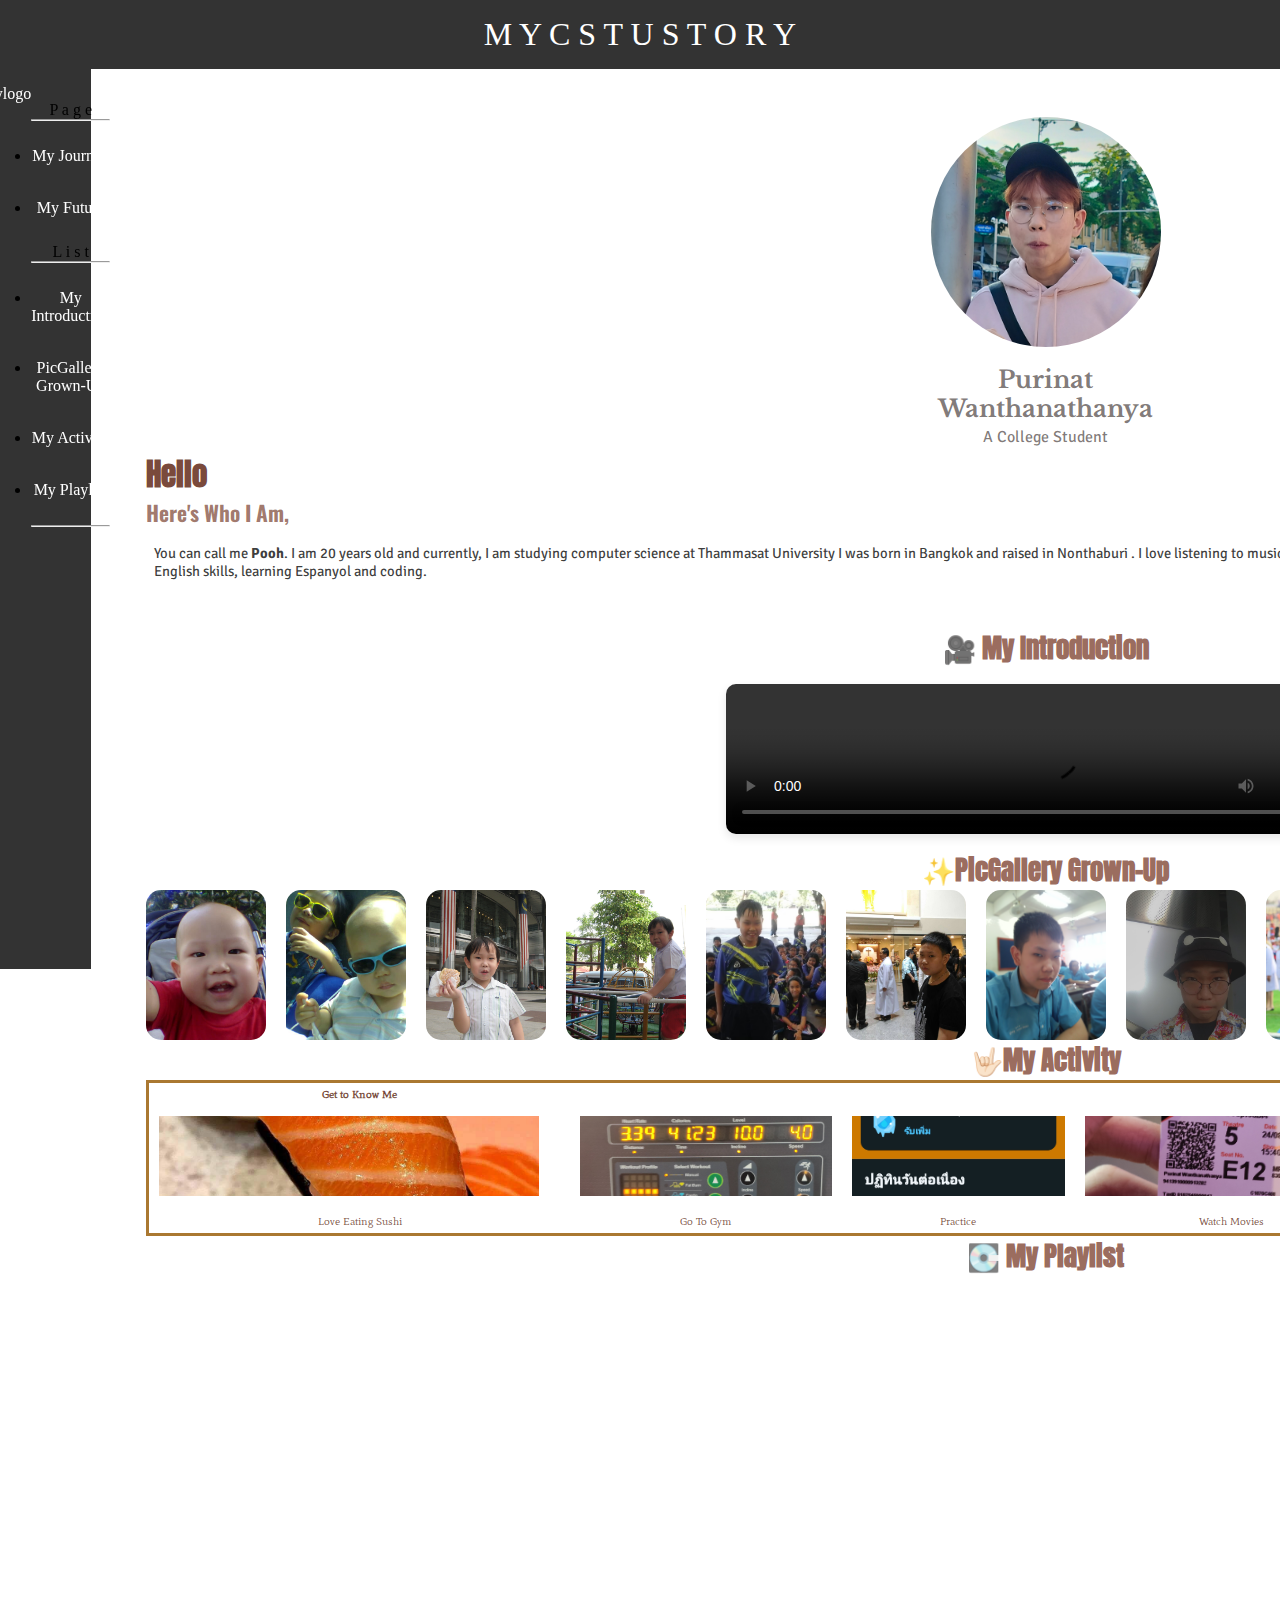
==== index.html @ 2fa3c5a8 "prepare for work" ====
<!DOCTYPE html>
<html lang="en">

<head>
    <meta charset="UTF-8">
    <meta name="viewport" content="width=device-width, initial-scale=1.0">
    <title>💾My CSTU Story</title>
    <link rel="stylesheet" href="mystyle.css">
</head>
<header>
    M Y C S T U S T O R Y
</header>
<main>
    <section class="navbar">
        <div class="logo">
            <a href="#">Mylogo</a>
        </div>
        <ul class="menu">
            <p class="buttontext">P a g e</p>
            <hr>
            <br>
            <li><a href="myjourney.html" class="button">My Journey</a></li>
            <br>
            <li><a href="myfuture.html" class="button">My Future</a></li>
            <br>
            <p class="buttontext">L i s t</p>
            <hr>
            <br>
            <li><a href="#section1" class="button"> My Introduction</a></li>
            <br>
            <li><a href="#section2" class="button"> PicGallery Grown-Up</a></li>
            <br>
            <li><a href="#section3" class="button"> My Activity</a></li>
            <br>
            <li><a href="#section4" class="button"> My Playlist</a></li>
            <br>
            <hr>
        </ul>
    </section>
    <section class="article">
        <div class="profile-image">
            <img id="pooh" src="resources/mypic.jpg" alt="PoohPhoto">
        </div>
        <div class="profile-text">
            <br>
            <p class="name"><b>Purinat</b></p>
            <p class="surname"><b>Wanthanathanya</b></p>
            <p class="occupation">A College Student</p>
            <h1> Hello </h1>
            <h3>Here's Who I Am,</h3>
            <p class="description"> You can call me <b>Pooh</b>. I am 20 years old and currently,
                I am studying computer science at Thammasat University
                I was born in Bangkok and raised in Nonthaburi .
                I love listening to music, singing, and gaming so much.
                In my free time, I work out and make music. I've always improved my English skills, learning Espanyol
                and
                coding.
            </p>
        </div>

        <!-- sec1 -->

        <div class="introbackground">
            <h2 id="section1"> 🎥 My Introduction</h2>
            <div class="introductionbox">
                <video controls>
                    <source src="resources/myvdo.mp4" type="video/mp4">
                    Your Browser Does Not Support The Video Tag. Please Change The Browser.
                </video>
            </div>
        </div>

        <!-- sec2 -->

        <h2 id="section2"> ✨PicGallery Grown-Up</h2>
        <div class="gallery-container">
            <div class="gallery">
                <div class="gallery-items">
                    <img src="resources/baby.jpg" alt="baby">
                </div>
                <div class="gallery-items">
                    <img src="resources/toddler.jpg" alt="toddler">
                </div>
                <div class="gallery-items">
                    <img src="resources/child.jpg" alt="child">
                </div>
                <div class="gallery-items">
                    <img src="resources/kindergarten.JPG" alt="kindergarten">
                </div>
                <div class="gallery-items">
                    <img src="resources/Elementary1.jpg" alt="Elementary">
                </div>
                <div class="gallery-items">
                    <img src="resources/junior high school2.jpg" alt="juniorhighschool">
                </div>
                <div class="gallery-items">
                    <img src="resources/junior high school4.jpg" alt="juniorhighschool">
                </div>
                <div class="gallery-items">
                    <img src="resources/highschool1.jpg" alt="seniorhighschool">
                </div>
                <div class="gallery-items">
                    <img src="resources/highschool2.jpg" alt="seniorhighschool">
                </div>
                <div class="gallery-items">
                    <img src="resources/highschool3.jpg" alt="seniorhighschool">
                </div>
                <div class="gallery-items">
                    <img src="resources/freshman1.jpg" alt="freshman">
                </div>
                <div class="gallery-items">
                    <img src="resources/freshman2.jpg" alt="freshman">
                </div>
                <div class="gallery-items">
                    <img src="resources/freshman3.jpg" alt="freshman">
                </div>
            </div>
        </div>

        <!-- section 3 -->

        <h2 id="section3">🤟🏻My Activity</h2>
        <table>
            <tr>
                <th>
                    <h3 class="tabletext"> Get to Know Me </h3>
                </th>
            </tr>
            <tr>
                <td>
                    <img src="resources/Eat.jpg" class="tableimage" alt="sushi">
                    <p class="tabletext">Love Eating Sushi</p>
                </td>
                <td>
                    <img src="resources/Fit.jpg" class="tableimage" alt="Fitness">
                    <p class="tabletext">Go To Gym</p>
                </td>
                <td>
                    <img src="resources/Duo.jpg" class="tableimage" alt="Duolingo">
                    <p class="tabletext">Practice</p>
                </td>
                <td>
                    <img src="resources/Movie.jpg" class="tableimage" alt="Movie">
                    <p class="tabletext">Watch Movies</p>
                </td>
                <td>
                    <img src="resources/Music.jpg" class="tableimage" alt="Music">
                    <p class="tabletext">Make Music</p>
                </td>
                <td>
                    <img src="resources/Valo.jpg" class="tableimage" alt="Valorant">
                    <p class="tabletext">Play Games</p>
                </td>
            </tr>
        </table>

        <!-- section4 -->
        <h2 id="section4">💽 My Playlist</h2>
        <div class="video-container">
            <iframe
                src="https://www.youtube.com/embed/videoseries?si=yhPzx1pX7PK1gI0g&amp;list=PLWq7gyttFS2SvyhBA673lJJgLAm5ol5pf"
                title="YouTube video player"
                frameborder="0"
                allow="accelerometer; autoplay; clipboard-write; encrypted-media; gyroscope; picture-in-picture; web-share"
                referrerpolicy="strict-origin-when-cross-origin"
                allowfullscreen>
            </iframe>
        </div>
    </section>
    <aside>
        Lorem ipsum dolor sit amet consectetur, adipisicing elit. At voluptatum quisquam quo quis officiis
        necessitatibus! Perspiciatis id impedit cupiditate, ea blanditiis in vel fugit totam quidem dolorum, quod,
        consequatur soluta!
    </aside>
</main>
<footer>
    copyright
</footer>

</html>
---- mystyle.css ----
@import url(https://fonts.googleapis.com/css2?family=Anton&family=Nerko+One&family=Oswald&family=Signika+Negative&family=Libre+Baskerville&family=Mate);
@import url(https://cdnjs.cloudflare.com/ajax/libs/font-awesome/6.0.0-beta3/css/all.min.css);

html{
    scroll-behavior: smooth;
}

*{
    margin: 0;
    padding: 0;
    box-sizing: border-box;
}

header{
    background-color: #333;
    color:#fff;
    text-align: center;
    padding: 1rem 0;
    font-size: 24pt;
}

.navbar{
    background-color: #333;
    text-align: center;
    padding: 1rem 0;
        & .logo{
            margin-bottom: 1rem;
            & a{
                color: #fff;
                text-decoration: none;
            }
        }

        & .menu{
            & li{
                margin: .5rem 0;
                & a{
                    color: #fff;
                    text-decoration: none;
                }
            }
        }
}

.article{
    & .profile-image{
        border-radius: 15px;
        display: flex;
        align-items: center;
        justify-content: center;
        margin-top: 2rem;
    }
    
    & #pooh{
        width: 230px;
        height: 230px;
        border-radius: 50%;
        /* ทำให้รูปกลม */
        object-fit: cover;
        /* ทำให้รูปพอดี */
    }

    & .name{
        text-align: center;   
        color: #2e24219c;
        font-size: 18pt;
        margin: 0;
        font-family: Libre Baskerville;
    }
    
    & .surname{
        text-align: center;   
        color: #2e24219c;
        font-size: 18pt;
        margin: 0;
        font-family: Libre Baskerville;
    }
    
    & .occupation{
        text-align: center;   
        color: #2e24219c;
        font-size: 12pt;
        margin: 1;
        font-family: Signika Negative;
        padding: .25rem 0;
    }

    & hr{
        height: 1.5px;
        background-color: #805211;
        border: none;
    }
    
    & h1{
        color:#551806cc;
        font-size: 23pt;
        margin: 0;
        font-family: Anton;
    }
    
    & h2{
        color:#804533cc;
        font-size: 20pt;
        font-family: Anton;
        text-align: center;
    }
    
    & h3{
        color: #631f0b9c;
        font-size: 16pt;
        margin: 0;
        font-family: Oswald;
    }
    
    & h4{
        color: #585858;
        font-size: 14pt;
        font-family: Signika Negative;
        margin: 0;
        padding: 10px;
    }
    
    & .description{
        color:#080808cc;
        font-size: 11pt;
        padding: 1rem .5rem;
        font-family: Signika Negative;
    }
    
    & .motto{
        color:#1b0904cc;
        font-size: 15pt;
        text-align: center;
        font-family: Mate;
    }
    
    & .introbackground{
        padding-top: 2rem;
    }

    & .introductionbox {
        max-width: 100%;
        display: flex;
        justify-content: center; 
        padding: 1rem 0;
        box-sizing: border-box;
    }
    
    & .introductionbox video {
        width: 100%;
        height: auto; 
        max-width: 640px; 
        border-radius: 10px; 
        box-shadow: 0px 4px 10px rgba(0, 0, 0, 0.1); 
    }

    & .gallery-container {
        overflow: hidden;
        width: 100%;
        height: 150px;
        position: relative;
    }
    
    & .gallery {
        display: flex;
        gap: 20px;
        transition: transform 0.5s ease;
        white-space: nowrap;
        will-change: transform;
        animation: scroll 20s linear infinite;
    }
    
    & .gallery-items {
        flex: 0 0 auto;
        width: 120px;
        height: 150px;
        overflow: hidden;
        border-radius: 15px;
    }
    
    & .gallery-items img {
        width: 100%;
        height: 100%;
        object-fit: cover;
    }

    & table {
        width: 100%;
        border: 3px solid #aa7831;
        margin: auto;
        border-collapse: collapse;
        background-color: #ffffff;
    }
    
    & .tabletext {
        color: #551806cc;
        font-size: 8pt;
        margin: 0;
        font-family: 'Mate', serif;
        text-align: center;
        padding: 5px;
    }
    
    & .tableimage {
        width: 100%;
        max-width: 400px;
        max-height: 100px;
        object-fit: cover;
        padding: 10px;
    }
    
    & .togglecontainer {
        margin-bottom: 20px;
    }

    & .video-container {
        position: relative;
        width: 100%;
        max-width: 1600px;
        padding-top: 56.25%; /* อัตราส่วน 16:9 */
        margin: auto;
    }
    
    .video-container iframe {
        position: absolute;
        top: 0;
        left: 0;
        width: 100%;
        height: 100%;
        border: none;
    }

}

@keyframes scroll {
    /* ทำให้ภาพเลื่อนไปด้ายขวา */
    from {
        transform: translateX(0);
    }
    to {
        transform: translateX(-100%);
    }
}

aside, section{
    padding: 1rem;
}

footer{
    text-align: center;
    background-color: #333;
    color: #fff;
    padding: 1rem;
}


@media screen and (min-width: 768px) {

    .navbar{
        display: flex;
        justify-content: center;
        position: sticky;
        top:0;
        height: 100vh;
        width: 70%;
        
        & .logo{
            margin-bottom: 0;
        }

        & .menu{
            display: flex;
            flex-direction: column; /*แนวตั้ง*/
            padding: 1rem 0;
        }
    }

    main{
        display: grid;
        grid-template-columns: .25fr 1fr;
        grid-template-areas: 
        "content1 content2" /* แถวแรก */
        "content3 aside";
        padding: 0;
    }

    aside {
        grid-area: aside; /* ช่องที่ 4 */
    }
    
}

@media screen and (min-width: 1020px) {

    .navbar{
        display: flex;
        justify-content: center;
        position: sticky;
        top:0;
        height: 100vh;
        width: 70%;
        
        & .logo{
            margin-bottom: 0;
        }

        & .menu{
            display: flex;
            flex-direction: column; /*แนวตั้ง*/
            padding: 1rem 0;
        }
    }

    main{
        display: grid;
        grid-template-columns: 0.5fr 1fr 0.5fr;
        padding: 0;
        grid-template-areas: 
        "nav content2 aside";
        padding: 0;
    }

    aside {
        grid-area: aside; 
    }
}
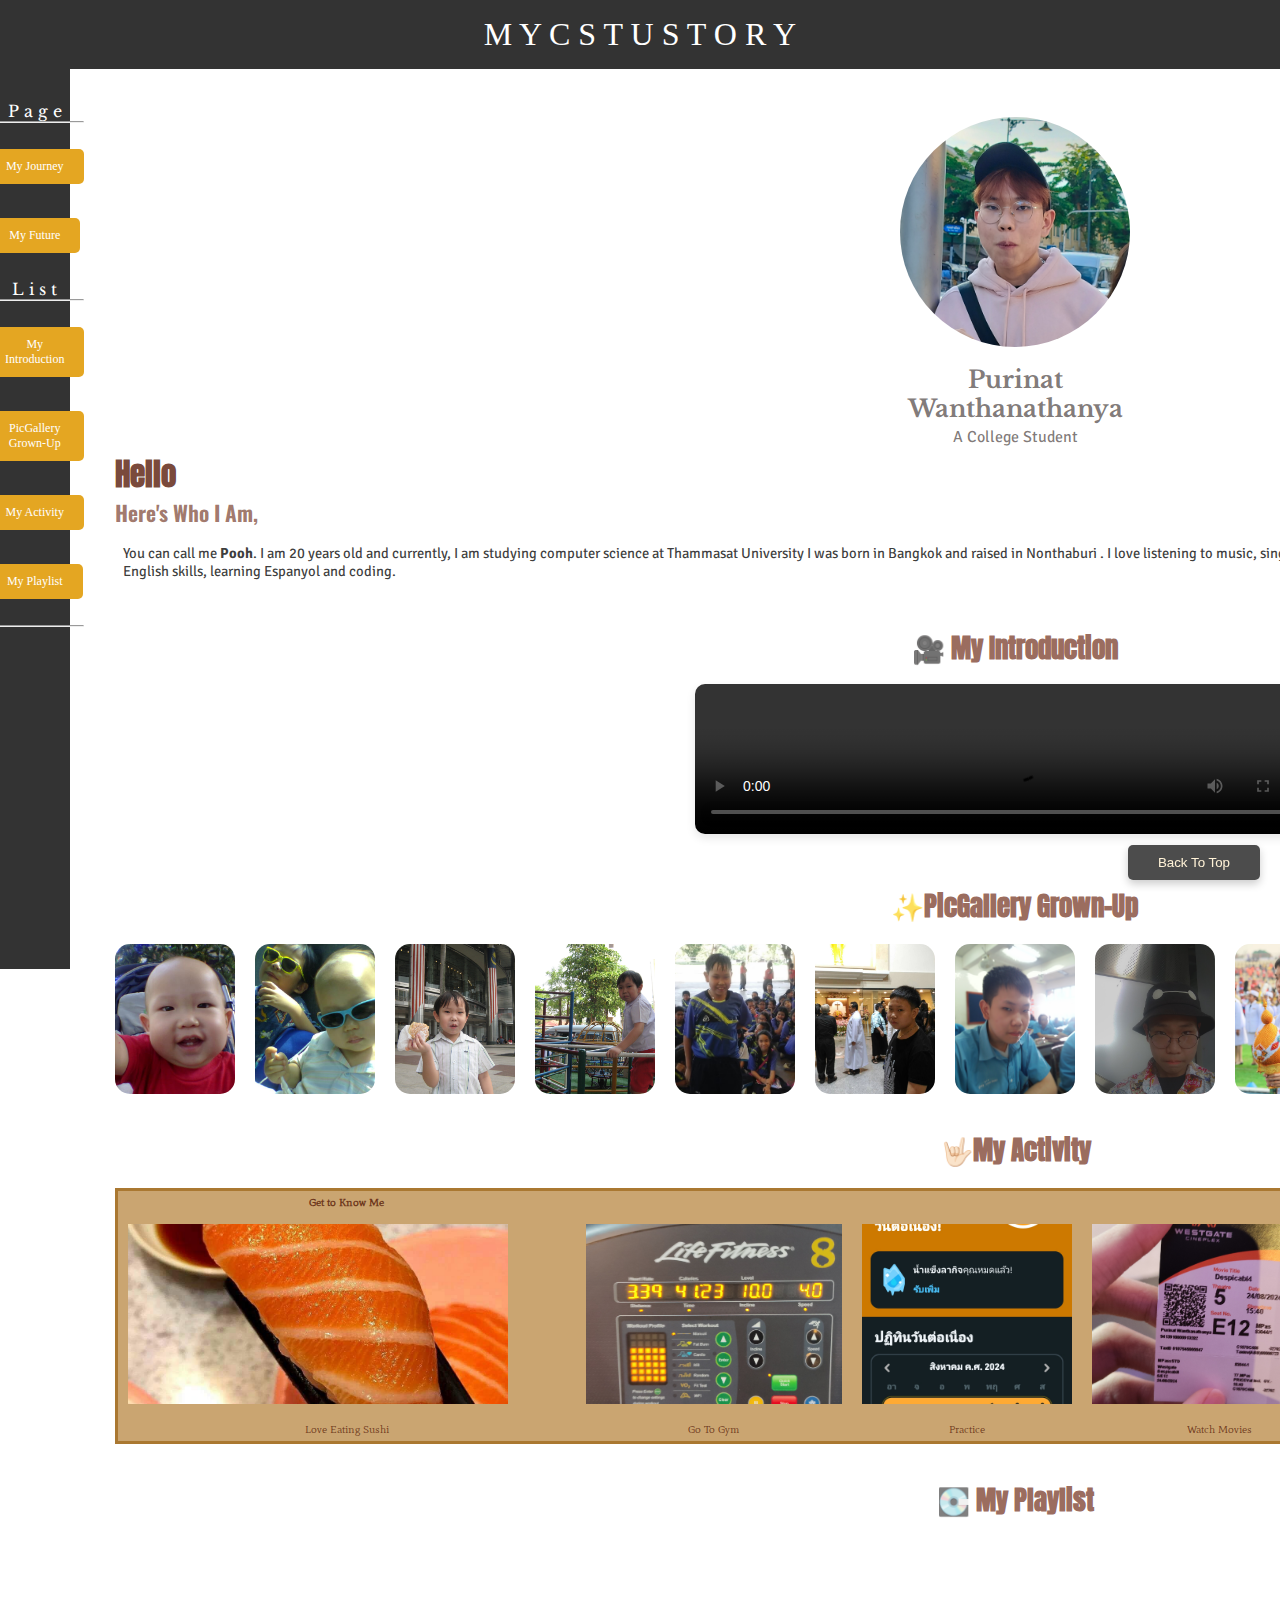
==== commit 5df9a499: "adjust webpage for responsive" ====
--- a/index.html
+++ b/index.html
@@ -13,7 +13,7 @@
 <main>
     <section class="navbar">
         <div class="logo">
-            <a href="#">Mylogo</a>
+            <a href="#"></a>
         </div>
         <ul class="menu">
             <p class="buttontext">P a g e</p>
@@ -70,9 +70,10 @@
             </div>
         </div>
 
-        <!-- sec2 -->
+        <!-- sec2 --><br><br>
 
         <h2 id="section2"> ✨PicGallery Grown-Up</h2>
+        <br>
         <div class="gallery-container">
             <div class="gallery">
                 <div class="gallery-items">
@@ -117,9 +118,10 @@
             </div>
         </div>
 
-        <!-- section 3 -->
+        <!-- section 3 --><br><br>
 
         <h2 id="section3">🤟🏻My Activity</h2>
+        <br>
         <table>
             <tr>
                 <th>
@@ -154,24 +156,32 @@
             </tr>
         </table>
 
-        <!-- section4 -->
+        <!-- section4 --><br><br>
         <h2 id="section4">💽 My Playlist</h2>
+        <br>
         <div class="video-container">
             <iframe
                 src="https://www.youtube.com/embed/videoseries?si=yhPzx1pX7PK1gI0g&amp;list=PLWq7gyttFS2SvyhBA673lJJgLAm5ol5pf"
-                title="YouTube video player"
-                frameborder="0"
+                title="YouTube video player" frameborder="0"
                 allow="accelerometer; autoplay; clipboard-write; encrypted-media; gyroscope; picture-in-picture; web-share"
-                referrerpolicy="strict-origin-when-cross-origin"
-                allowfullscreen>
+                referrerpolicy="strict-origin-when-cross-origin" allowfullscreen>
             </iframe>
         </div>
     </section>
     <aside>
-        Lorem ipsum dolor sit amet consectetur, adipisicing elit. At voluptatum quisquam quo quis officiis
-        necessitatibus! Perspiciatis id impedit cupiditate, ea blanditiis in vel fugit totam quidem dolorum, quod,
-        consequatur soluta!
+        <h3>Contact Me</h3>
+        <div class="icon">
+            <a href="https://www.facebook.com/poohpurinat" class="icon-link" target="_blank">
+                <img src="resources/facebook_2504903.png" alt="facebook">
+            </a>
+            <a href="https://www.instagram.com/pooh.lovesudon/" class="icon-link" target="_blank">
+                <img src="resources/instagram_2111463.png" alt="instagram">
+            </a>
+            <!-- targetblank คือเปิด แท็บใหม่ -->
+        </div>
     </aside>
+        <button id="back-to-top" class="backtotopbutton">Back To Top</button>
+    <script src="script.js"></script>
 </main>
 <footer>
     copyright
--- a/mystyle.css
+++ b/mystyle.css
@@ -189,7 +189,7 @@
         border: 3px solid #aa7831;
         margin: auto;
         border-collapse: collapse;
-        background-color: #ffffff;
+        background-color: #caa571;
     }
     
     & .tabletext {
@@ -204,7 +204,7 @@
     & .tableimage {
         width: 100%;
         max-width: 400px;
-        max-height: 100px;
+        max-height: 200px;
         object-fit: cover;
         padding: 10px;
     }
@@ -242,8 +242,99 @@
     }
 }
 
-aside, section{
+.button{
+    display: inline-block;
+    padding: 10px 20px;
+
+    font-size: 12px;
+    text-decoration: none; /*ไม่เอาเส้นข้างล่าง*/
+    color: white;
+    background-color: #e4a622;
+    border-radius: 5px;
+    transition: background-color 1s,box-shadow 1s;
+}
+
+.buttontext{
+    text-align: center;   
+    color: #fff;
+    font-size: 12pt;
+    font-family: Libre Baskerville;
+    margin: 0;
+}
+
+.button:hover{
+    background-color: #b95b03;
+}
+.togglecontainer{
+        margin-bottom: 20px;
+    }
+    
+.togglebutton{
+        cursor: pointer;
+        display: flex;
+        color: #333;
+        font-size: 10px;
+        border: none;
+        background: none;
+    }
+    
+.togglecontent{
+        display: none;
+        padding: 10px;
+        background-color: #f8c8949a;
+        border: 1px solid #64401e;
+        border-radius: 20px; /*โค้ง*/
+        margin-top: 10px;
+    }
+    
+.togglecontent.show{
+        display: block;
+    }
+    
+.togglebutton i {
+        margin-right: 8px;
+    }
+.backtotopbutton{
+        position: fixed;
+        /* fixed ให้อยู่ตำแหน่งเดิม */
+        bottom: 20px;
+        right: 20px;
+        background-color: #080808b9;
+        color:#FFF2D7;
+        padding: 10px 30px;
+        border: none;
+        border-radius: 5px;
+        cursor: pointer;
+        /* เปลี่ยนสีเมื่อชี้ที่ปุ่ม */
+        box-shadow: 0 4px 8px rgba(0,0,0,0.2);
+        transition: opacity 0.2s;
+    }
+.backtotopbutton:hover{
+        background-color: #c05656;
+    }
+
+
+section{
     padding: 1rem;
+}
+
+aside{
+    padding: 1rem;
+    & .icon-link{
+        display: inline-block; /* ทำให้ลิงก์เป็นบล็อคที่อยู่ในบรรทัดเดียว */
+        text-decoration: none;
+    }
+    
+    & .icon-link img{
+        width: 32px;
+        height: 32px;
+        transition: opacity 0.2s;
+        border: none;
+    }
+    
+    & .icon-link img:hover{
+        opacity: 0.8;
+    }
 }
 
 footer{
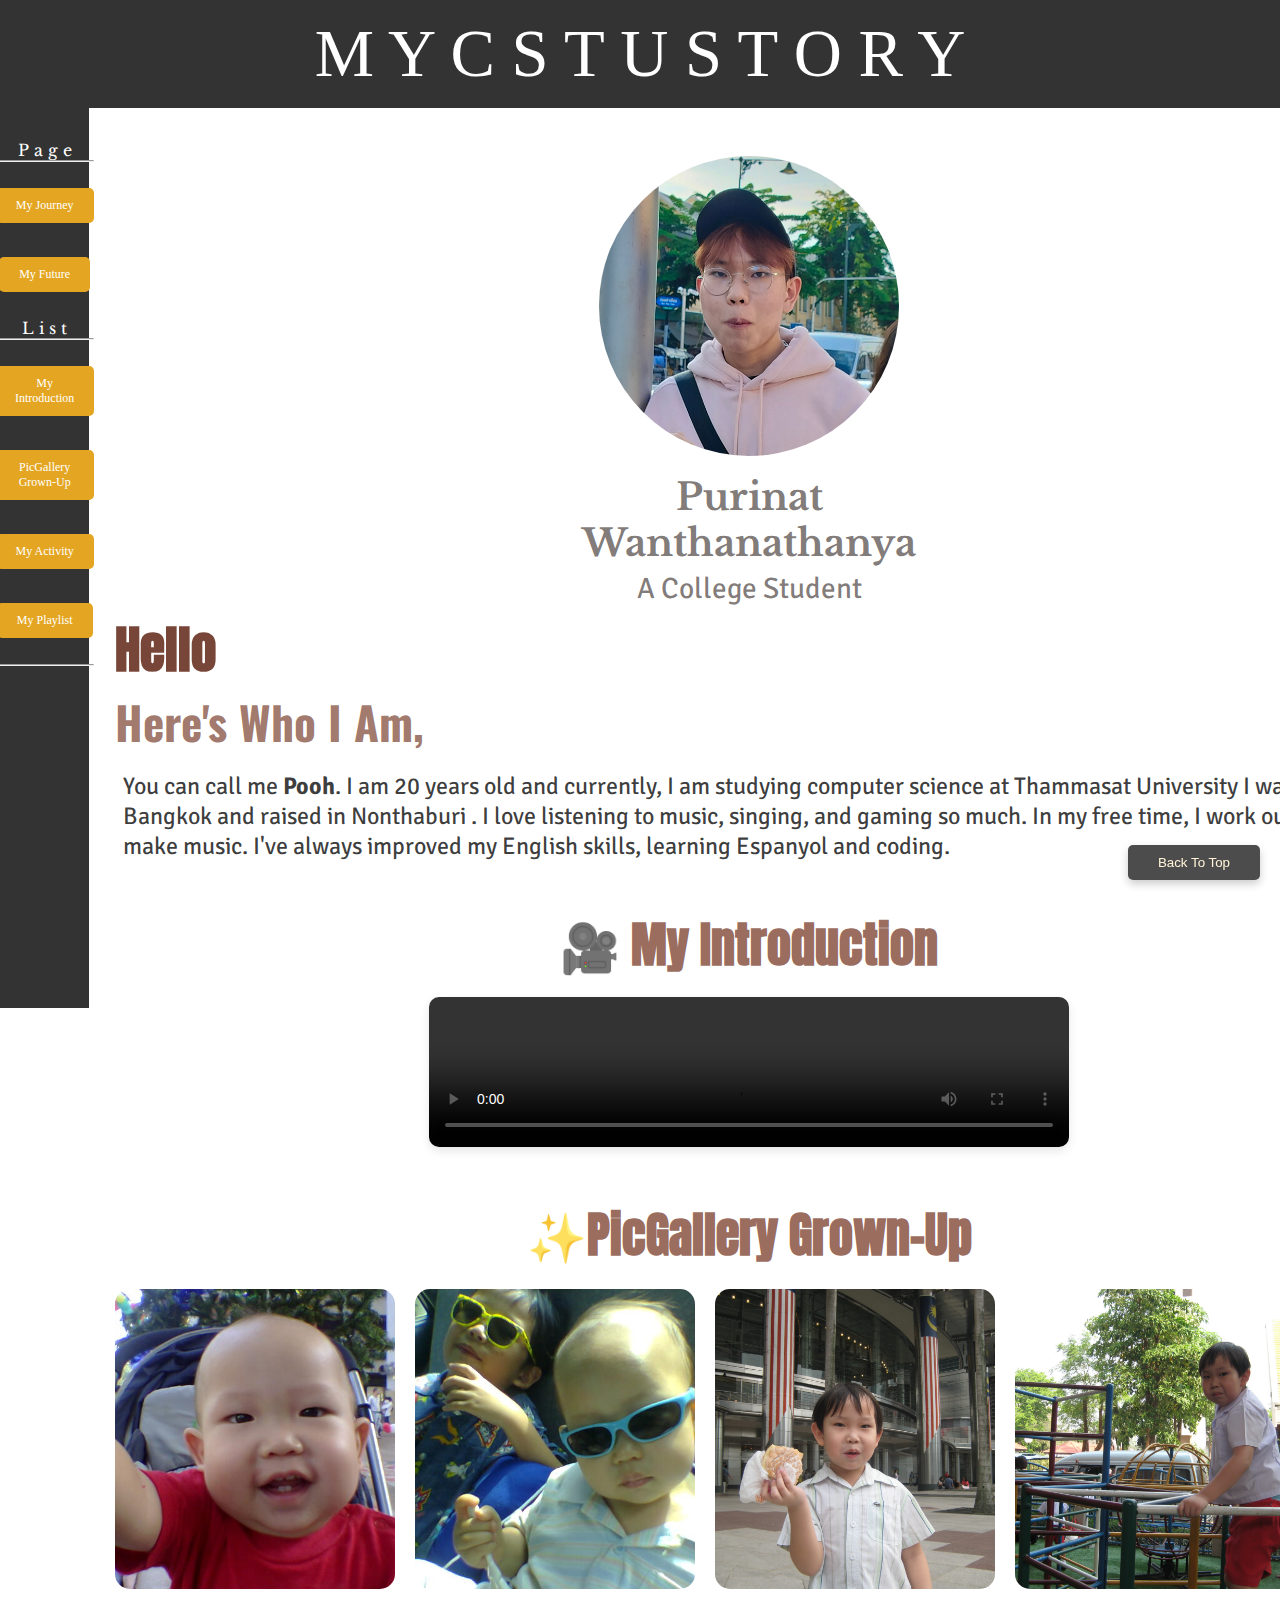
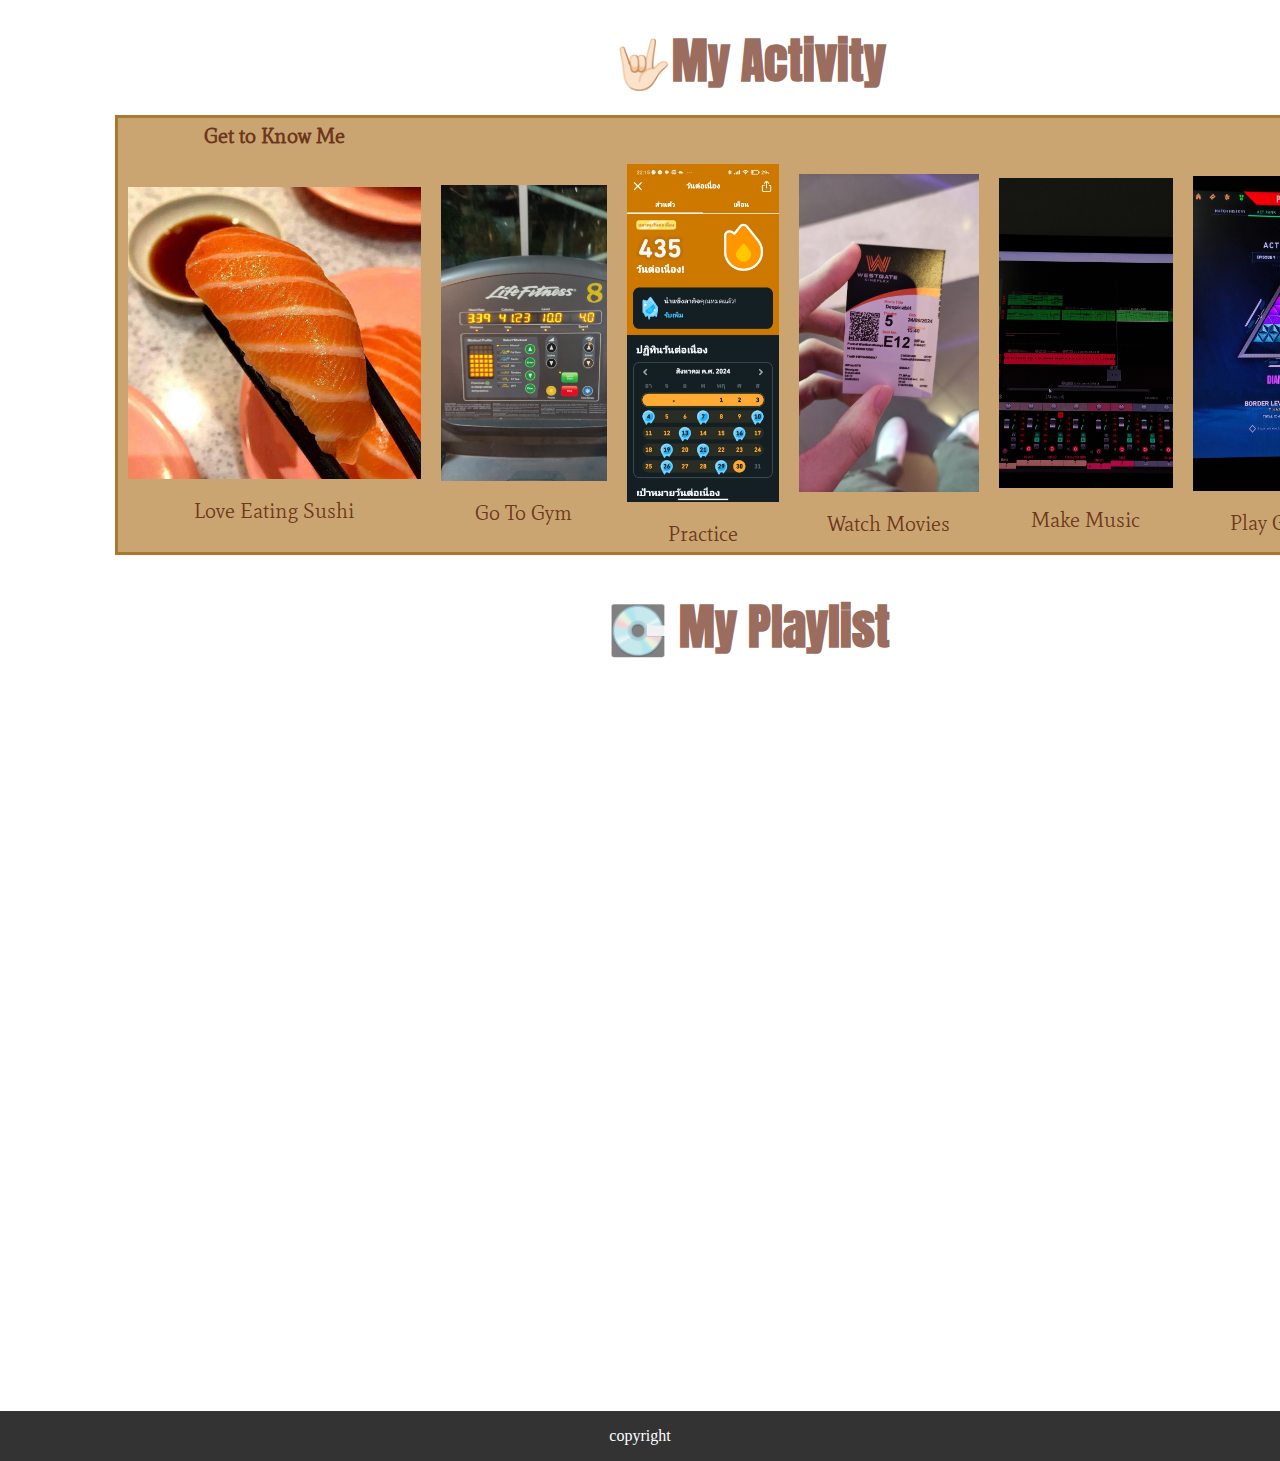
==== commit 0999b1f5: "edit some text in index.html and add responsive for pc" ====
--- a/index.html
+++ b/index.html
@@ -169,8 +169,8 @@
         </div>
     </section>
     <aside>
-        <h3>Contact Me</h3>
         <div class="icon">
+            <h3>Contact Me</h3>
             <a href="https://www.facebook.com/poohpurinat" class="icon-link" target="_blank">
                 <img src="resources/facebook_2504903.png" alt="facebook">
             </a>
--- a/mystyle.css
+++ b/mystyle.css
@@ -122,7 +122,7 @@
     
     & .description{
         color:#080808cc;
-        font-size: 11pt;
+        font-size: 13pt;
         padding: 1rem .5rem;
         font-family: Signika Negative;
     }
@@ -347,13 +347,17 @@
 
 @media screen and (min-width: 768px) {
 
+    header{
+        font-size: 40pt;
+    }
+
     .navbar{
         display: flex;
         justify-content: center;
         position: sticky;
         top:0;
         height: 100vh;
-        width: 70%;
+        width: 80%;
         
         & .logo{
             margin-bottom: 0;
@@ -366,30 +370,94 @@
         }
     }
 
-    main{
+    main {
         display: grid;
-        grid-template-columns: .25fr 1fr;
+        grid-template-columns: 1fr 1fr;
+        padding: 0;
         grid-template-areas: 
-        "content1 content2" /* แถวแรก */
-        "content3 aside";
+        "nav content"
+        "nav aside";
         padding: 0;
     }
 
-    aside {
-        grid-area: aside; /* ช่องที่ 4 */
-    }
-    
+    .article{
+        max-width: 600px;
+            & .name{
+                font-size: 24pt;
+            }
+
+            & .surname{
+                font-size: 24pt;
+            }
+
+            & .occupation{
+                font-size: 20pt;
+            }
+
+            & h1{
+                font-size: 28pt;
+            }
+
+            & h2{
+                font-size: 26pt;
+            }
+
+            & h3{
+                font-size: 24pt;
+            }
+
+            & h4{
+                font-size: 22pt;
+            }
+
+            & .description{
+                font-size: 16pt;
+            }
+
+            & .tabletext{
+                font-size: 16pt;
+            }
+
+            & .tableimage {
+                width: 100%;
+                max-width: 600px;
+                max-height: 600px;
+            }
+
+            & .gallery-container{
+                height: 200px;
+            }
+
+            & .gallery-items{
+                width: 170px;
+                height: 200px;
+            }
+    }
+    
+    aside{
+        display: grid;
+        justify-content: end;
+        grid-area: aside;
+    }
+    
+
+
+
 }
 
 @media screen and (min-width: 1020px) {
 
+    header{
+        font-size: 50pt;
+    }
     .navbar{
         display: flex;
         justify-content: center;
         position: sticky;
         top:0;
         height: 100vh;
-        width: 70%;
+        width: 90%;
+        grid-area: nav;
         
         & .logo{
             margin-bottom: 0;
@@ -404,15 +472,82 @@
 
     main{
         display: grid;
-        grid-template-columns: 0.5fr 1fr 0.5fr;
+        grid-template-columns: 1fr 2fr 0.5fr;
         padding: 0;
         grid-template-areas: 
         "nav content2 aside";
         padding: 0;
     }
 
+    .article{
+        max-width: 1300px;
+            & #pooh{
+                width: 300px;
+                height: 300px;
+            }
+
+            & .name{
+                font-size: 28pt;
+            }
+
+            & .surname{
+                font-size: 28pt;
+            }
+
+            & .occupation{
+                font-size: 22pt;
+            }
+
+            & h1{
+                font-size: 38pt;
+            }
+
+            & h2{
+                font-size: 36pt;
+            }
+
+            & h3{
+                font-size: 34pt;
+            }
+
+            & h4{
+                font-size: 32pt;
+            }
+
+            & .description{
+                font-size: 18pt;
+            }
+
+            & .tabletext{
+                font-size: 16pt;
+            }
+
+            & .tableimage {
+                width: 100%;
+                max-width: 600px;
+                max-height: 600px;
+            }
+
+            & .gallery-container{
+                height: 300px;
+            }
+
+            & .gallery-items{
+                width: 280px;
+                height: 300px;
+            }
+
+            
+    }
+
     aside {
+        display: flex;
         grid-area: aside; 
-    }
-}
-    
+        justify-content: center;
+        text-align: center;
+        margin: 10px;
+
+    }
+
+}
+    
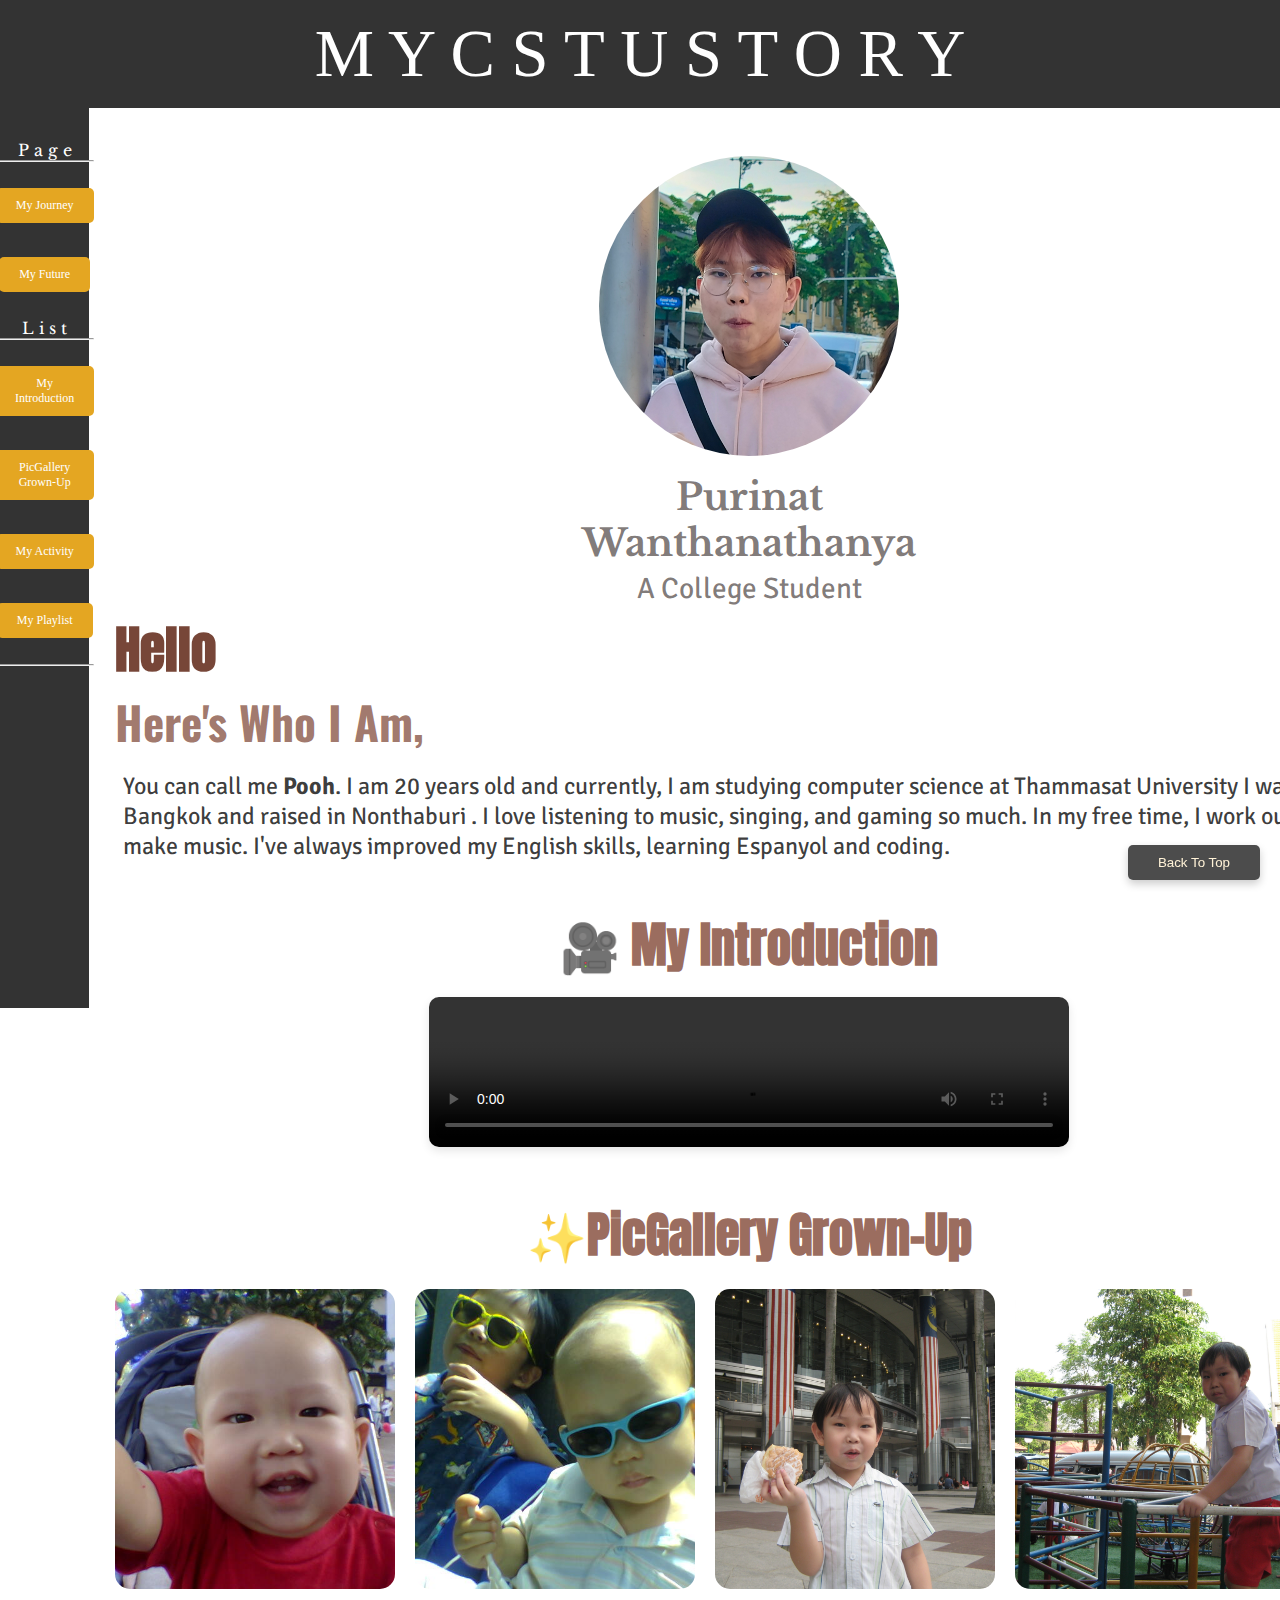
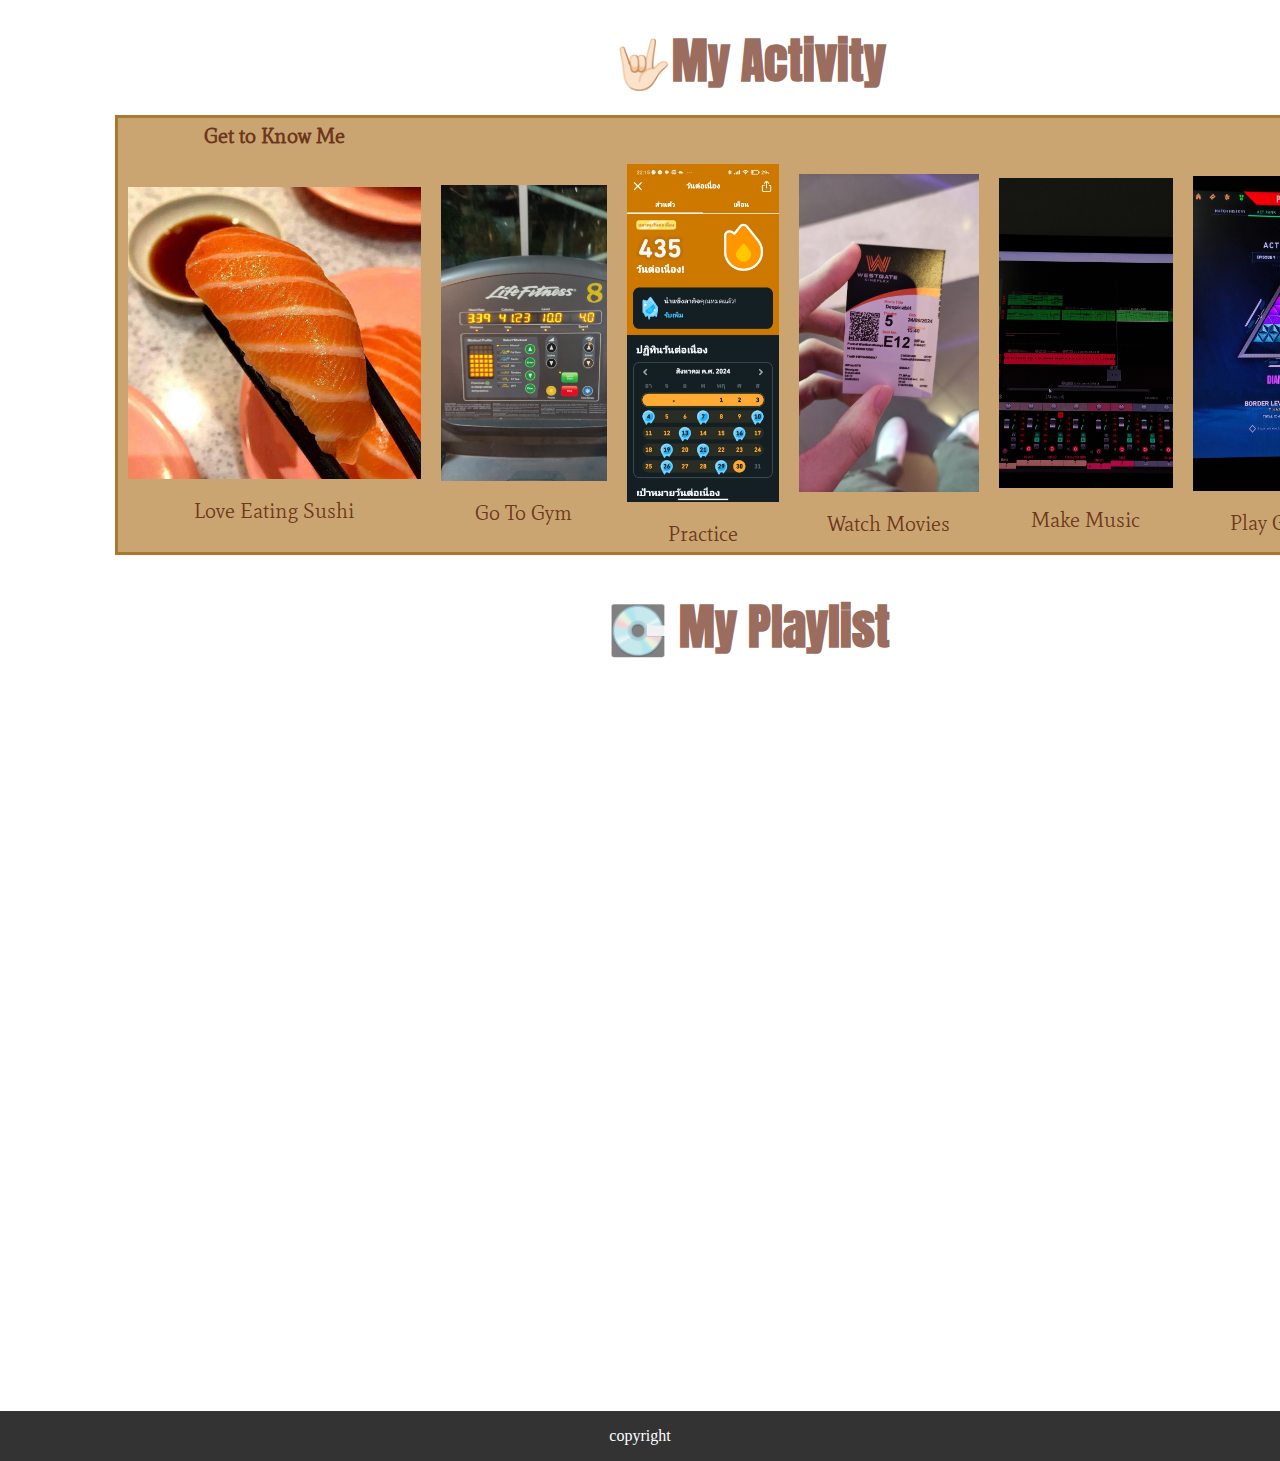
==== commit b676007a: "change index yt links" ====
--- a/index.html
+++ b/index.html
@@ -161,7 +161,7 @@
         <br>
         <div class="video-container">
             <iframe
-                src="https://www.youtube.com/embed/videoseries?si=yhPzx1pX7PK1gI0g&amp;list=PLWq7gyttFS2SvyhBA673lJJgLAm5ol5pf"
+                src="https://www.youtube.com/embed/videoseries?si=R9NaB4rMZeGNtmN1&amp;list=PLWq7gyttFS2SvyhBA673lJJgLAm5ol5pf"
                 title="YouTube video player" frameborder="0"
                 allow="accelerometer; autoplay; clipboard-write; encrypted-media; gyroscope; picture-in-picture; web-share"
                 referrerpolicy="strict-origin-when-cross-origin" allowfullscreen>
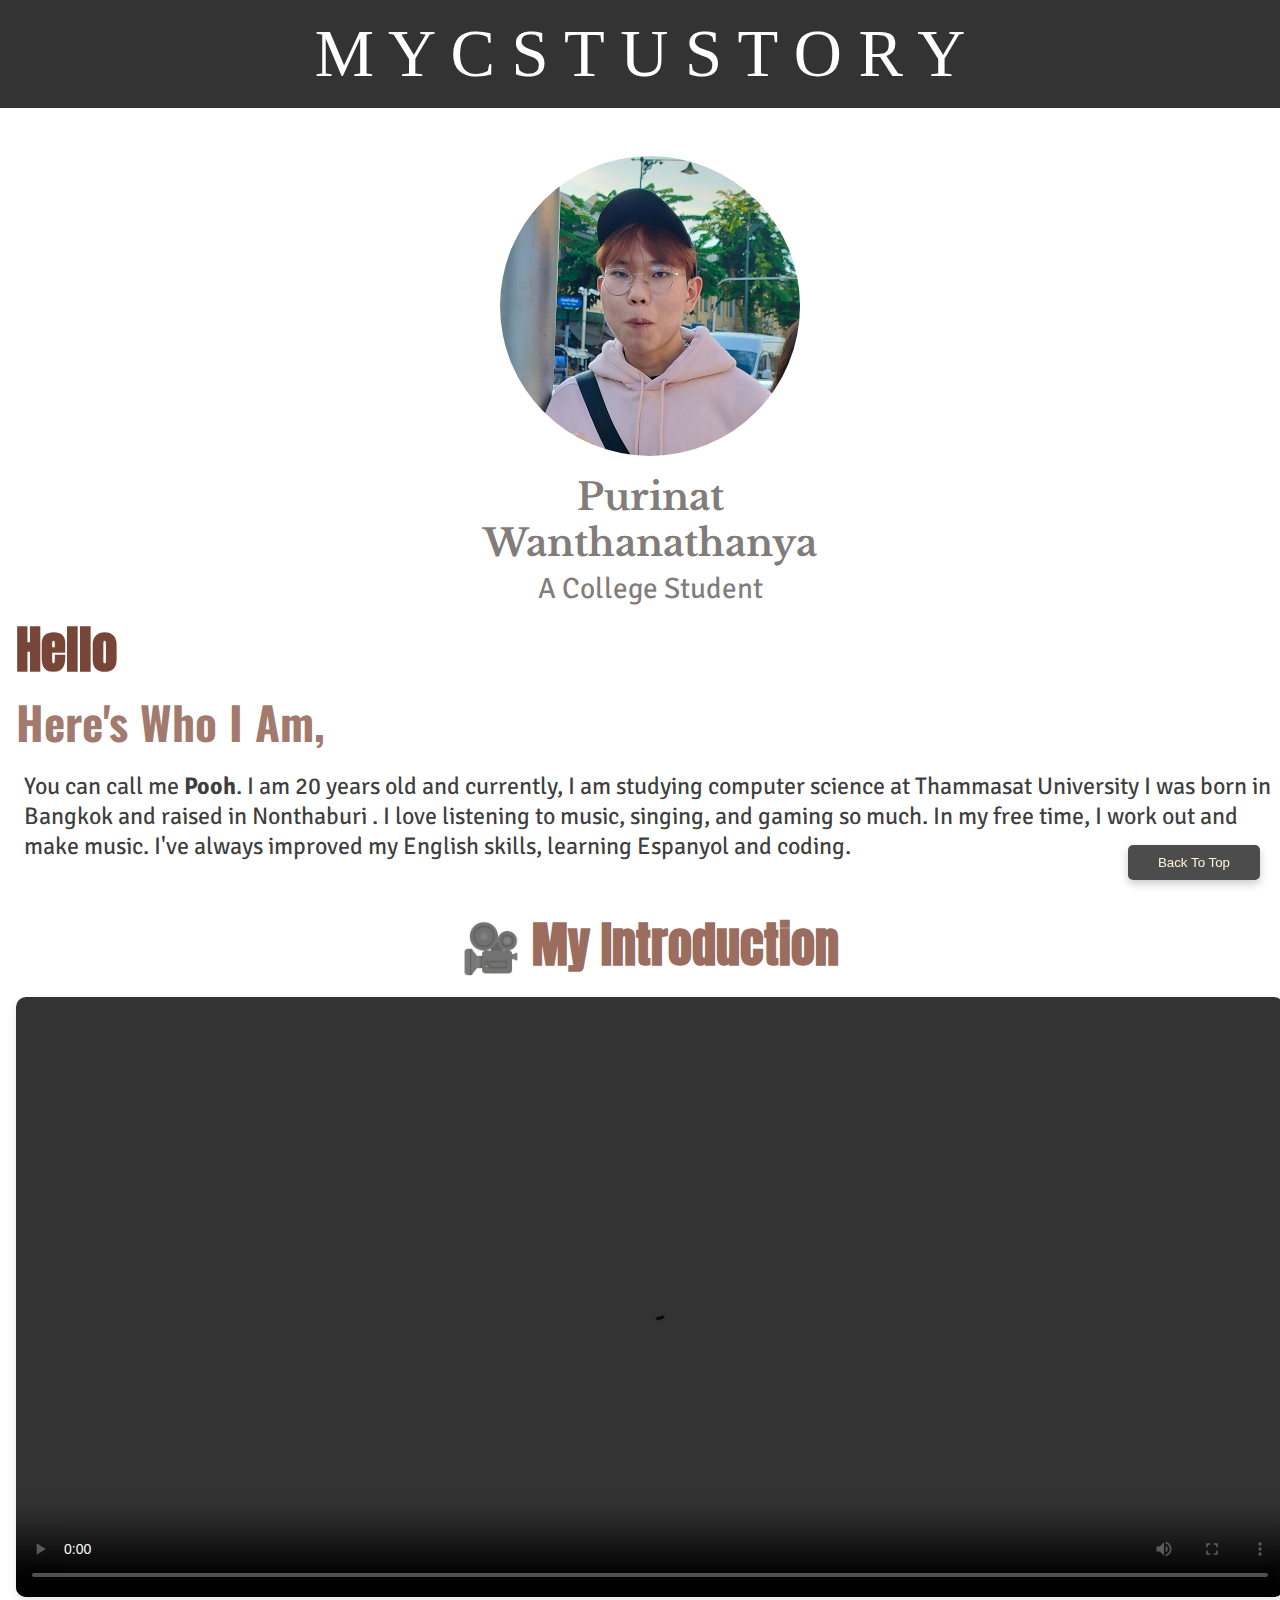
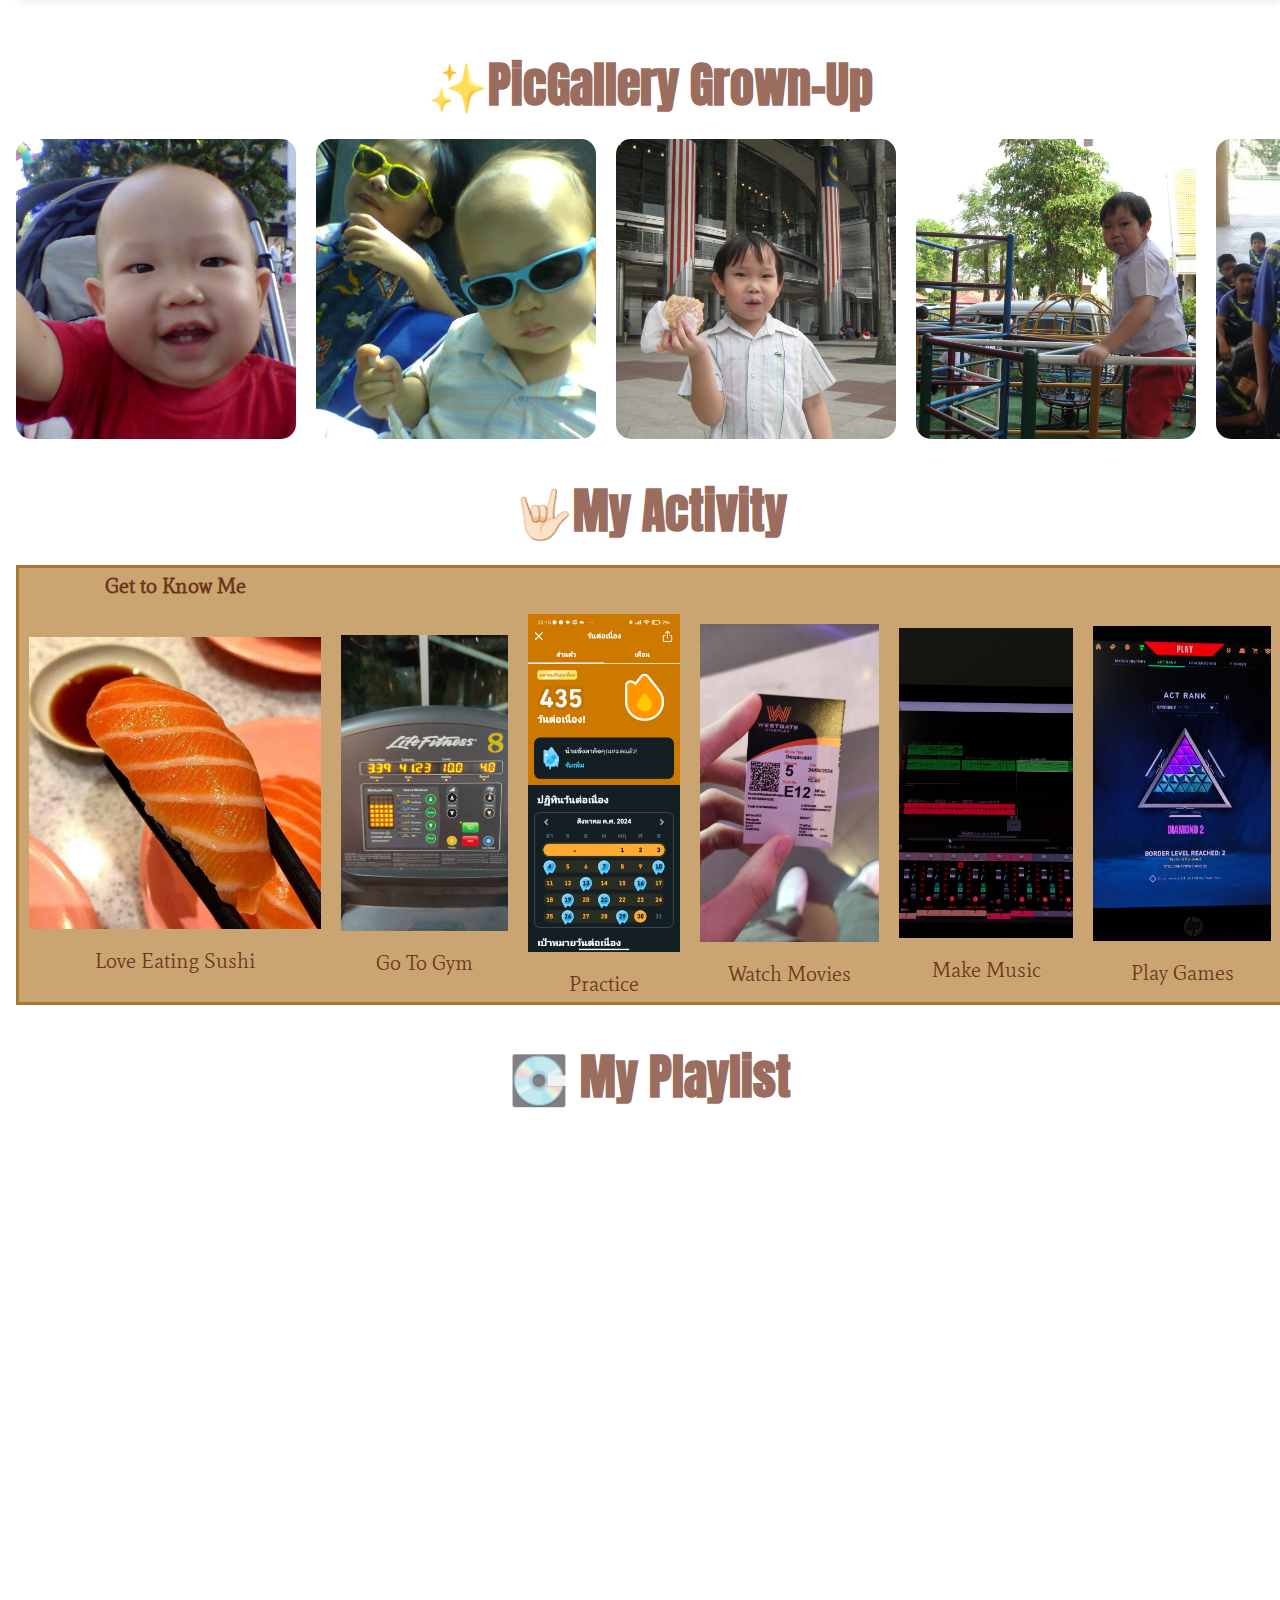
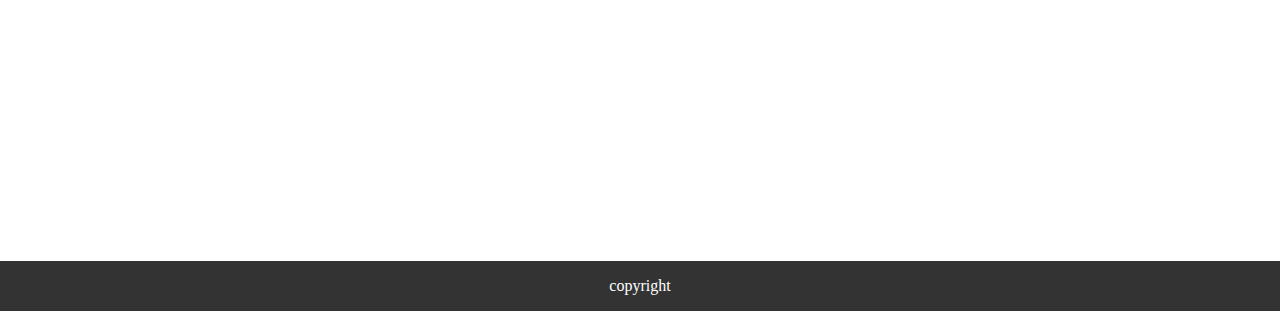
==== commit 25b24330: "everypage and add responsive for future and journey page" ====
--- a/index.html
+++ b/index.html
@@ -10,179 +10,181 @@
 <header>
     M Y C S T U S T O R Y
 </header>
-<main>
-    <section class="navbar">
-        <div class="logo">
-            <a href="#"></a>
-        </div>
-        <ul class="menu">
-            <p class="buttontext">P a g e</p>
-            <hr>
-            <br>
-            <li><a href="myjourney.html" class="button">My Journey</a></li>
-            <br>
-            <li><a href="myfuture.html" class="button">My Future</a></li>
-            <br>
-            <p class="buttontext">L i s t</p>
-            <hr>
-            <br>
-            <li><a href="#section1" class="button"> My Introduction</a></li>
-            <br>
-            <li><a href="#section2" class="button"> PicGallery Grown-Up</a></li>
-            <br>
-            <li><a href="#section3" class="button"> My Activity</a></li>
-            <br>
-            <li><a href="#section4" class="button"> My Playlist</a></li>
-            <br>
-            <hr>
-        </ul>
-    </section>
-    <section class="article">
-        <div class="profile-image">
-            <img id="pooh" src="resources/mypic.jpg" alt="PoohPhoto">
-        </div>
-        <div class="profile-text">
-            <br>
-            <p class="name"><b>Purinat</b></p>
-            <p class="surname"><b>Wanthanathanya</b></p>
-            <p class="occupation">A College Student</p>
-            <h1> Hello </h1>
-            <h3>Here's Who I Am,</h3>
-            <p class="description"> You can call me <b>Pooh</b>. I am 20 years old and currently,
-                I am studying computer science at Thammasat University
-                I was born in Bangkok and raised in Nonthaburi .
-                I love listening to music, singing, and gaming so much.
-                In my free time, I work out and make music. I've always improved my English skills, learning Espanyol
-                and
-                coding.
-            </p>
-        </div>
-
-        <!-- sec1 -->
-
-        <div class="introbackground">
-            <h2 id="section1"> 🎥 My Introduction</h2>
-            <div class="introductionbox">
-                <video controls>
-                    <source src="resources/myvdo.mp4" type="video/mp4">
-                    Your Browser Does Not Support The Video Tag. Please Change The Browser.
-                </video>
+<body>
+    <main>
+        <section class="navbar">
+            <div class="logo">
+                <a href="#"></a>
             </div>
-        </div>
-
-        <!-- sec2 --><br><br>
-
-        <h2 id="section2"> ✨PicGallery Grown-Up</h2>
-        <br>
-        <div class="gallery-container">
-            <div class="gallery">
-                <div class="gallery-items">
-                    <img src="resources/baby.jpg" alt="baby">
-                </div>
-                <div class="gallery-items">
-                    <img src="resources/toddler.jpg" alt="toddler">
-                </div>
-                <div class="gallery-items">
-                    <img src="resources/child.jpg" alt="child">
-                </div>
-                <div class="gallery-items">
-                    <img src="resources/kindergarten.JPG" alt="kindergarten">
-                </div>
-                <div class="gallery-items">
-                    <img src="resources/Elementary1.jpg" alt="Elementary">
-                </div>
-                <div class="gallery-items">
-                    <img src="resources/junior high school2.jpg" alt="juniorhighschool">
-                </div>
-                <div class="gallery-items">
-                    <img src="resources/junior high school4.jpg" alt="juniorhighschool">
-                </div>
-                <div class="gallery-items">
-                    <img src="resources/highschool1.jpg" alt="seniorhighschool">
-                </div>
-                <div class="gallery-items">
-                    <img src="resources/highschool2.jpg" alt="seniorhighschool">
-                </div>
-                <div class="gallery-items">
-                    <img src="resources/highschool3.jpg" alt="seniorhighschool">
-                </div>
-                <div class="gallery-items">
-                    <img src="resources/freshman1.jpg" alt="freshman">
-                </div>
-                <div class="gallery-items">
-                    <img src="resources/freshman2.jpg" alt="freshman">
-                </div>
-                <div class="gallery-items">
-                    <img src="resources/freshman3.jpg" alt="freshman">
+            <ul class="menu">
+                <p class="buttontext">P a g e</p>
+                <hr>
+                <br>
+                <li><a href="myjourney.html" class="button">My Journey</a></li>
+                <br>
+                <li><a href="myfuture.html" class="button">My Future</a></li>
+                <br>
+                <p class="buttontext">L i s t</p>
+                <hr>
+                <br>
+                <li><a href="#section1" class="button"> My Introduction</a></li>
+                <br>
+                <li><a href="#section2" class="button"> PicGallery Grown-Up</a></li>
+                <br>
+                <li><a href="#section3" class="button"> My Activity</a></li>
+                <br>
+                <li><a href="#section4" class="button"> My Playlist</a></li>
+                <br>
+                <hr>
+            </ul>
+        </section>
+        <section class="article">
+            <div class="profile-image">
+                <img id="pooh" src="resources/mypic.jpg" alt="PoohPhoto">
+            </div>
+            <div class="profile-text">
+                <br>
+                <p class="name"><b>Purinat</b></p>
+                <p class="surname"><b>Wanthanathanya</b></p>
+                <p class="occupation">A College Student</p>
+                <h1> Hello </h1>
+                <h3>Here's Who I Am,</h3>
+                <p class="description"> You can call me <b>Pooh</b>. I am 20 years old and currently,
+                    I am studying computer science at Thammasat University
+                    I was born in Bangkok and raised in Nonthaburi .
+                    I love listening to music, singing, and gaming so much.
+                    In my free time, I work out and make music. I've always improved my English skills, learning Espanyol
+                    and
+                    coding.
+                </p>
+            </div>
+    
+            <!-- sec1 -->
+    
+            <div class="introbackground">
+                <h2 id="section1"> 🎥 My Introduction</h2>
+                <div class="introductionbox">
+                    <video controls>
+                        <source src="resources/myvdo.mp4" type="video/mp4">
+                        Your Browser Does Not Support The Video Tag. Please Change The Browser.
+                    </video>
                 </div>
             </div>
-        </div>
-
-        <!-- section 3 --><br><br>
-
-        <h2 id="section3">🤟🏻My Activity</h2>
-        <br>
-        <table>
-            <tr>
-                <th>
-                    <h3 class="tabletext"> Get to Know Me </h3>
-                </th>
-            </tr>
-            <tr>
-                <td>
-                    <img src="resources/Eat.jpg" class="tableimage" alt="sushi">
-                    <p class="tabletext">Love Eating Sushi</p>
-                </td>
-                <td>
-                    <img src="resources/Fit.jpg" class="tableimage" alt="Fitness">
-                    <p class="tabletext">Go To Gym</p>
-                </td>
-                <td>
-                    <img src="resources/Duo.jpg" class="tableimage" alt="Duolingo">
-                    <p class="tabletext">Practice</p>
-                </td>
-                <td>
-                    <img src="resources/Movie.jpg" class="tableimage" alt="Movie">
-                    <p class="tabletext">Watch Movies</p>
-                </td>
-                <td>
-                    <img src="resources/Music.jpg" class="tableimage" alt="Music">
-                    <p class="tabletext">Make Music</p>
-                </td>
-                <td>
-                    <img src="resources/Valo.jpg" class="tableimage" alt="Valorant">
-                    <p class="tabletext">Play Games</p>
-                </td>
-            </tr>
-        </table>
-
-        <!-- section4 --><br><br>
-        <h2 id="section4">💽 My Playlist</h2>
-        <br>
-        <div class="video-container">
-            <iframe
-                src="https://www.youtube.com/embed/videoseries?si=R9NaB4rMZeGNtmN1&amp;list=PLWq7gyttFS2SvyhBA673lJJgLAm5ol5pf"
-                title="YouTube video player" frameborder="0"
-                allow="accelerometer; autoplay; clipboard-write; encrypted-media; gyroscope; picture-in-picture; web-share"
-                referrerpolicy="strict-origin-when-cross-origin" allowfullscreen>
-            </iframe>
-        </div>
-    </section>
-    <aside>
-        <div class="icon">
-            <h3>Contact Me</h3>
-            <a href="https://www.facebook.com/poohpurinat" class="icon-link" target="_blank">
-                <img src="resources/facebook_2504903.png" alt="facebook">
-            </a>
-            <a href="https://www.instagram.com/pooh.lovesudon/" class="icon-link" target="_blank">
-                <img src="resources/instagram_2111463.png" alt="instagram">
-            </a>
-            <!-- targetblank คือเปิด แท็บใหม่ -->
-        </div>
-    </aside>
-        <button id="back-to-top" class="backtotopbutton">Back To Top</button>
-    <script src="script.js"></script>
-</main>
+    
+            <!-- sec2 --><br><br>
+    
+            <h2 id="section2"> ✨PicGallery Grown-Up</h2>
+            <br>
+            <div class="gallery-container">
+                <div class="gallery">
+                    <div class="gallery-items">
+                        <img src="resources/baby.jpg" alt="baby">
+                    </div>
+                    <div class="gallery-items">
+                        <img src="resources/toddler.jpg" alt="toddler">
+                    </div>
+                    <div class="gallery-items">
+                        <img src="resources/child.jpg" alt="child">
+                    </div>
+                    <div class="gallery-items">
+                        <img src="resources/kindergarten.JPG" alt="kindergarten">
+                    </div>
+                    <div class="gallery-items">
+                        <img src="resources/Elementary1.jpg" alt="Elementary">
+                    </div>
+                    <div class="gallery-items">
+                        <img src="resources/junior high school2.jpg" alt="juniorhighschool">
+                    </div>
+                    <div class="gallery-items">
+                        <img src="resources/junior high school4.jpg" alt="juniorhighschool">
+                    </div>
+                    <div class="gallery-items">
+                        <img src="resources/highschool1.jpg" alt="seniorhighschool">
+                    </div>
+                    <div class="gallery-items">
+                        <img src="resources/highschool2.jpg" alt="seniorhighschool">
+                    </div>
+                    <div class="gallery-items">
+                        <img src="resources/highschool3.jpg" alt="seniorhighschool">
+                    </div>
+                    <div class="gallery-items">
+                        <img src="resources/freshman1.jpg" alt="freshman">
+                    </div>
+                    <div class="gallery-items">
+                        <img src="resources/freshman2.jpg" alt="freshman">
+                    </div>
+                    <div class="gallery-items">
+                        <img src="resources/freshman3.jpg" alt="freshman">
+                    </div>
+                </div>
+            </div>
+    
+            <!-- section 3 --><br><br>
+    
+            <h2 id="section3">🤟🏻My Activity</h2>
+            <br>
+            <table>
+                <tr>
+                    <th>
+                        <h3 class="tabletext"> Get to Know Me </h3>
+                    </th>
+                </tr>
+                <tr>
+                    <td>
+                        <img src="resources/Eat.jpg" class="tableimage" alt="sushi">
+                        <p class="tabletext">Love Eating Sushi</p>
+                    </td>
+                    <td>
+                        <img src="resources/Fit.jpg" class="tableimage" alt="Fitness">
+                        <p class="tabletext">Go To Gym</p>
+                    </td>
+                    <td>
+                        <img src="resources/Duo.jpg" class="tableimage" alt="Duolingo">
+                        <p class="tabletext">Practice</p>
+                    </td>
+                    <td>
+                        <img src="resources/Movie.jpg" class="tableimage" alt="Movie">
+                        <p class="tabletext">Watch Movies</p>
+                    </td>
+                    <td>
+                        <img src="resources/Music.jpg" class="tableimage" alt="Music">
+                        <p class="tabletext">Make Music</p>
+                    </td>
+                    <td>
+                        <img src="resources/Valo.jpg" class="tableimage" alt="Valorant">
+                        <p class="tabletext">Play Games</p>
+                    </td>
+                </tr>
+            </table>
+    
+            <!-- section4 --><br><br>
+            <h2 id="section4">💽 My Playlist</h2>
+            <br>
+            <div class="video-container">
+                <iframe
+                    src="https://www.youtube.com/embed/videoseries?si=R9NaB4rMZeGNtmN1&amp;list=PLWq7gyttFS2SvyhBA673lJJgLAm5ol5pf"
+                    title="YouTube video player" frameborder="0"
+                    allow="accelerometer; autoplay; clipboard-write; encrypted-media; gyroscope; picture-in-picture; web-share"
+                    referrerpolicy="strict-origin-when-cross-origin" allowfullscreen>
+                </iframe>
+            </div>
+        </section>
+        <aside>
+            <div class="icon">
+                <h3>Contact Me</h3>
+                <a href="https://www.facebook.com/poohpurinat" class="icon-link" target="_blank">
+                    <img src="resources/facebook_2504903.png" alt="facebook">
+                </a>
+                <a href="https://www.instagram.com/pooh.lovesudon/" class="icon-link" target="_blank">
+                    <img src="resources/instagram_2111463.png" alt="instagram">
+                </a>
+                <!-- targetblank คือเปิด แท็บใหม่ -->
+            </div>
+        </aside>
+            <button id="back-to-top" class="backtotopbutton">Back To Top</button>
+        <script src="script.js"></script>
+    </main>
+</body>
 <footer>
     copyright
 </footer>
--- a/mystyle.css
+++ b/mystyle.css
@@ -16,13 +16,14 @@
     color:#fff;
     text-align: center;
     padding: 1rem 0;
-    font-size: 24pt;
+    font-size: 40px;
 }
 
 .navbar{
     background-color: #333;
     text-align: center;
     padding: 1rem 0;
+    overflow-x:auto;
         & .logo{
             margin-bottom: 1rem;
             & a{
@@ -32,11 +33,15 @@
         }
 
         & .menu{
+            & .buttontext{
+                font-size: 22px;
+            }
             & li{
                 margin: .5rem 0;
                 & a{
                     color: #fff;
                     text-decoration: none;
+                    font-size: 16px;
                 }
             }
         }
@@ -167,7 +172,7 @@
         transition: transform 0.5s ease;
         white-space: nowrap;
         will-change: transform;
-        animation: scroll 20s linear infinite;
+        animation: scroll 50s linear infinite;
     }
     
     & .gallery-items {
@@ -238,7 +243,7 @@
         transform: translateX(0);
     }
     to {
-        transform: translateX(-100%);
+        transform: translateX(-200%);
     }
 }
 
@@ -344,7 +349,7 @@
     padding: 1rem;
 }
 
-
+/* responsive by mobile first and this for index page */
 @media screen and (min-width: 768px) {
 
     header{
@@ -365,7 +370,7 @@
 
         & .menu{
             display: flex;
-            flex-direction: column; /*แนวตั้ง*/
+            flex-direction: column;
             padding: 1rem 0;
         }
     }
@@ -439,8 +444,16 @@
         justify-content: end;
         grid-area: aside;
     }
-    
-
+
+    @keyframes scroll {
+        /* ทำให้ภาพเลื่อนไปด้ายขวา */
+        from {
+            transform: translateX(0);
+        }
+        to {
+            transform: translateX(-350%);
+        }
+    }
 
 
 }
@@ -466,7 +479,7 @@
         & .menu{
             display: flex;
             flex-direction: column; /*แนวตั้ง*/
-            padding: 1rem 0;
+            padding: 1rem 1rem;
         }
     }
 
@@ -518,6 +531,17 @@
                 font-size: 18pt;
             }
 
+            & .introductionbox{
+                width: 100%;
+                max-width: 1400px;
+            }
+
+            & .introductionbox video{
+                width: 100%;
+                max-width: 1400px;
+                height: 600px;
+            }
+
             & .tabletext{
                 font-size: 16pt;
             }
@@ -549,5 +573,172 @@
 
     }
 
-}
-    
+    @keyframes scroll {
+        /* ทำให้ภาพเลื่อนไปด้ายขวา */
+        from {
+            transform: translateX(0);
+        }
+        to {
+            transform: translateX(-220%);
+        }
+    }
+
+}
+
+/* myfuture */
+
+.content{
+    h1{
+        color:#551806cc;
+        font-size: 40px;
+        margin: 0;
+        font-family: Anton;
+    }
+    
+    h2{
+        color:#804533cc;
+        font-size: 30px;
+        font-family: Anton;
+        text-align: center;
+    }
+    
+    h3{
+        color: #631f0b9c;
+        font-size: 22px;
+        margin: 0;
+        font-family: Oswald;
+    }
+
+    & ol li{
+        font-size: 30px;
+        font-family: Libre Baskerville;
+        color: #64401e;
+        padding-top: 2rem;
+        margin: .5rem 2rem;
+    }
+
+    & ol p{
+        font-size: 20px;
+        font-family: Mate;
+        padding-bottom: 10px;
+    }
+
+    & #journey{
+    width:100%;
+    height: 500px;
+    max-width: 1200px ;
+    clear: both;
+    padding: 10px;
+    margin: 0px;
+    height: auto;
+    }
+
+    & #future{
+    width: 100%;
+    height:600px;
+    height: auto;
+    }
+}
+
+@media screen and (min-width: 768px) {
+    .content{
+
+        h2{
+            font-size: 32px;
+            margin: 1rem;
+        }
+
+        h3{
+            font-size: 24px;
+            margin: .5rem;
+        }
+
+        & #future{
+            padding-right: 2rem;
+        }
+    }
+}
+
+@media screen and (min-width: 1020px) {
+    .content{
+
+        h2{
+            font-size: 40px;
+            margin: 1rem;
+        }
+
+        h3{
+            font-size: 32px;
+            margin: .5rem;
+        }
+
+        & #future{
+            padding: 0;
+        }
+    }
+}
+
+/* myjourney */
+
+.content{
+    & h2{
+        font-size: 30px;
+        margin-bottom: 1rem;
+    }
+
+    & h3{
+        font-size: 24px;
+        margin: 0 .5rem;
+    }
+
+    & h4{
+        font-size: 18px;
+        padding: 1rem;
+    }
+}
+
+@media screen and (min-width: 768px) {
+    .content{
+        & h2{
+            font-size: 33px;
+            margin-bottom: 1rem;
+        }
+    
+        & h3{
+            font-size: 28px;
+            margin: 0 .5rem;
+        }
+    
+        & h4{
+            font-size: 20px;
+            padding: 1rem;
+        }
+
+        & #journey{
+            padding-right: 2rem;
+        }
+    }
+}
+
+@media screen and (min-width: 1020px) {
+    .content{
+        & h2{
+            font-size: 38px;
+            margin-bottom: 1rem;
+        }
+    
+        & h3{
+            font-size: 33px;
+            margin: 0 .5rem;
+        }
+    
+        & h4{
+            font-size: 25px;
+            padding: 1rem;
+        }
+
+        & #journey{
+            padding: 0;
+        }
+    }
+}